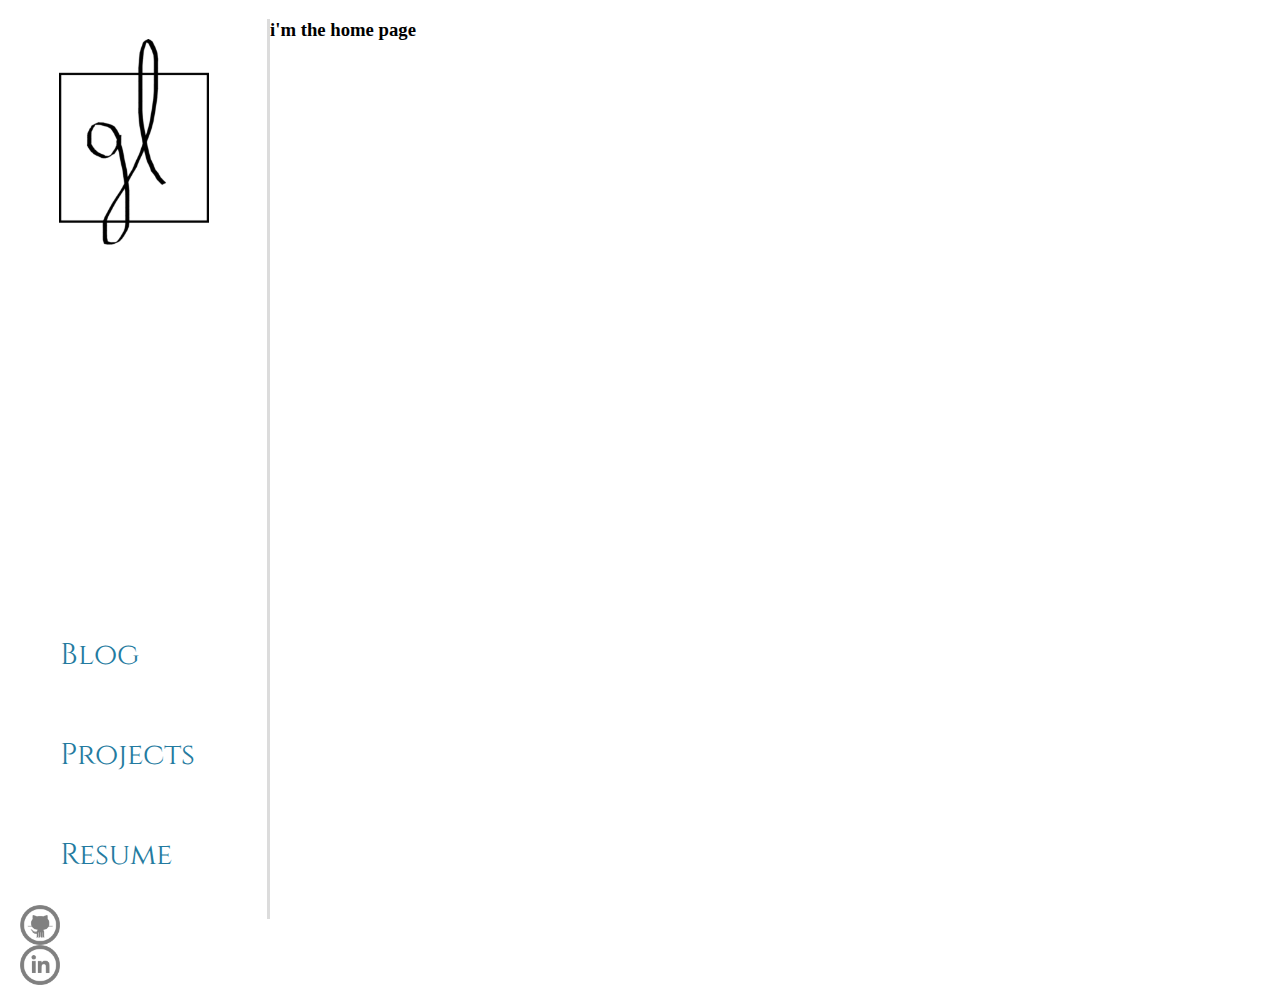
==== index.html @ e76de94f "add working links to social icons" ====
<!DOCTYPE html>
<html>
  <head>
    <meta charset="utf-8">
    <title>Gracie Lundell</title>
    <link rel="stylesheet" href="css/master.css" media="screen" title="no title" charset="utf-8">
    <link href='https://fonts.googleapis.com/css?family=Cinzel' rel='stylesheet' type='text/css'>
  </head>
  <body>
    <div class="container">
      <div class="sidebar">
        <a href="index.html"><img class="glLogo" src="img/glLogo3.png" alt="" /></a>
        <ul>
          <li><a href="blog.html">Blog</a></li>
          <li><a href="projects.html">Projects</a></li>
          <li><a href="resume.html">Resume</a></li>
        </ul>

        <div class="personalLinks">
          <a href="https://www.github.com/gracielundell">
            <img class="social-icon" src="img/github.png" alt="" />
          </a>
          <a href="https://www.linkedin.com/in/gracielundell">
            <img class="social-icon"
            src="img/linkedin.png" alt="" />
          </a>
        </div>
      </div>
      <div class="content">
        <h3>i'm the home page</h3>
      </div>
    </div>
  </body>
</html>
---- css/master.css ----
*,
*::before,
*::after {
  -webkit-box-sizing: border-box;
  -moz-box-sizing: border-box;
  box-sizing: border-box; }

body {
  margin: 0px;
  padding: 0px; }

ul li {
  font-family: "Cinzel", serif; }

.sidebar {
  width: 270px;
  height: 100vh;
  border-right: 3px solid #DCDCDC;
  margin: 0px;
  float: left;
  padding: 20px; }
  .sidebar img {
    width: 150px;
    display: block;
    margin: auto;
    padding-bottom: 40vh; }
  .sidebar ul {
    display: block;
    margin: auto; }
    .sidebar ul li {
      list-style: none;
      padding: 30px 0;
      font-size: 30px; }
      .sidebar ul li a {
        text-decoration: none;
        color: #247BA0; }
        .sidebar ul li a:hover {
          color: #70c1b3; }
  .sidebar .personalLinks a img {
    padding: 0;
    width: 40px;
    margin: 0; }

/*# sourceMappingURL=master.css.map */
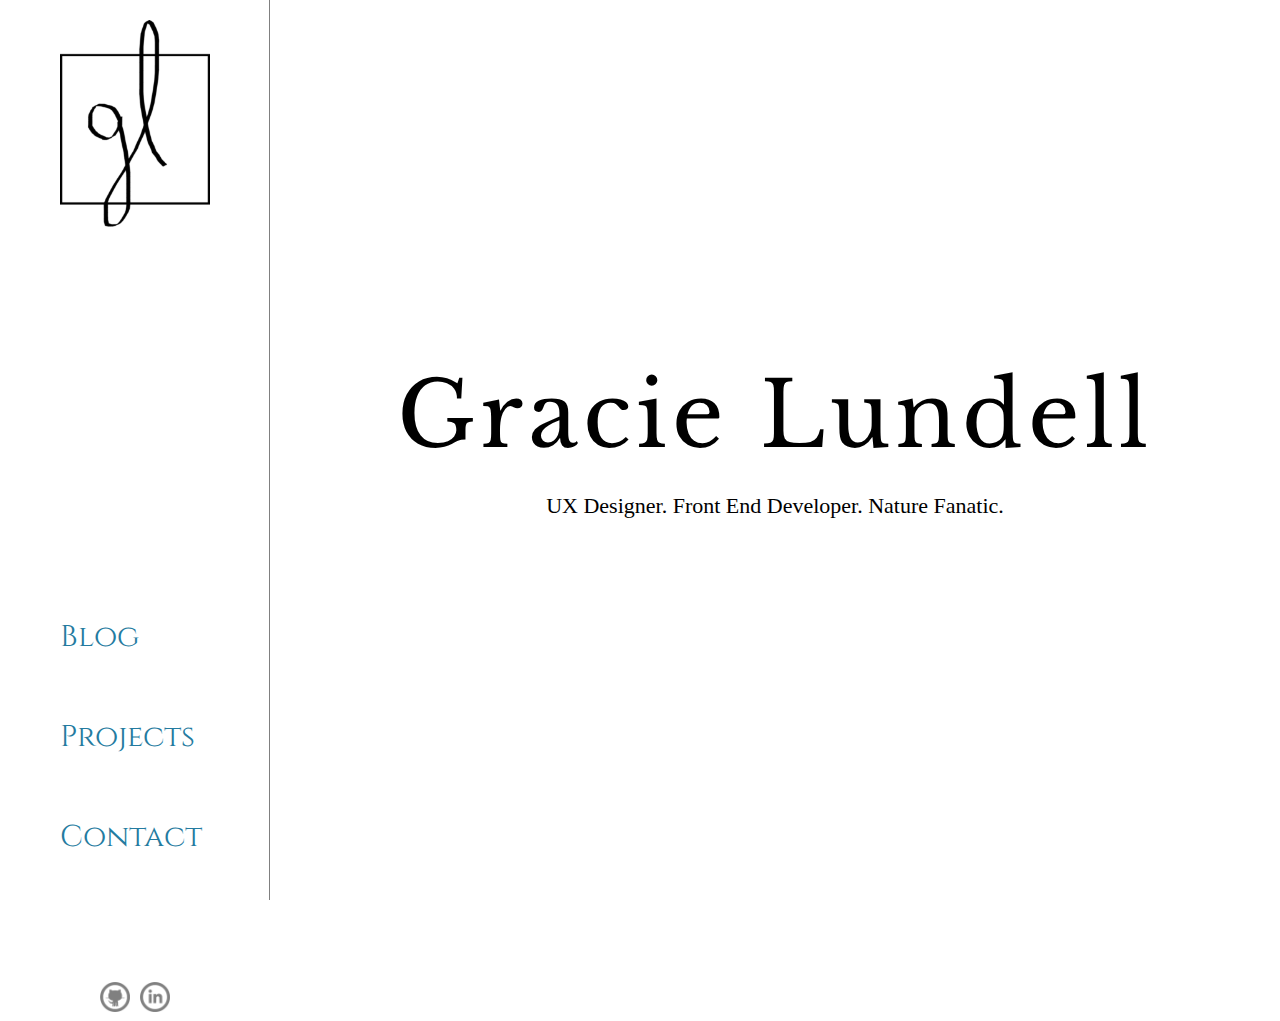
==== commit 4ea8cadb: "add background img to home" ====
--- a/index.html
+++ b/index.html
@@ -4,7 +4,7 @@
     <meta charset="utf-8">
     <title>Gracie Lundell</title>
     <link rel="stylesheet" href="css/master.css" media="screen" title="no title" charset="utf-8">
-    <link href='https://fonts.googleapis.com/css?family=Cinzel' rel='stylesheet' type='text/css'>
+    <link href='https://fonts.googleapis.com/css?family=Cinzel|Libre+Baskerville' rel='stylesheet' type='text/css'>
   </head>
   <body>
     <div class="container">
@@ -13,22 +13,28 @@
         <ul>
           <li><a href="blog.html">Blog</a></li>
           <li><a href="projects.html">Projects</a></li>
-          <li><a href="resume.html">Resume</a></li>
+          <li><a href="contact.html">Contact</a></li>
         </ul>
 
         <div class="personalLinks">
-          <a href="https://www.github.com/gracielundell">
-            <img class="social-icon" src="img/github.png" alt="" />
+          <a class="social-icon" href="https://www.github.com/gracielundell">
+            <img src="img/github.png" alt="" />
           </a>
-          <a href="https://www.linkedin.com/in/gracielundell">
-            <img class="social-icon"
-            src="img/linkedin.png" alt="" />
+          <a class="social-icon" href="https://www.linkedin.com/in/gracielundell">
+            <img src="img/linkedin.png" alt="" />
           </a>
         </div>
       </div>
-      <div class="content">
-        <h3>i'm the home page</h3>
+
+      <div class="contentHome">
+        <div class="blurb">
+          <p class="name">Gracie Lundell</p>
+          <p>
+            UX Designer. Front End Developer. Nature Fanatic.
+          </p>
+        </div>
       </div>
-    </div>
+    </div> <!-- end container -->
+
   </body>
 </html>
--- a/css/master.css
+++ b/css/master.css
@@ -12,10 +12,16 @@
 ul li {
   font-family: "Cinzel", serif; }
 
+.name {
+  font-family: 'Libre Baskerville', serif;
+  font-size: 90px;
+  letter-spacing: 5px;
+  margin: 0; }
+
 .sidebar {
   width: 270px;
   height: 100vh;
-  border-right: 3px solid #DCDCDC;
+  border-right: 1px solid #808080;
   margin: 0px;
   float: left;
   padding: 20px; }
@@ -36,9 +42,35 @@
         color: #247BA0; }
         .sidebar ul li a:hover {
           color: #70c1b3; }
-  .sidebar .personalLinks a img {
-    padding: 0;
-    width: 40px;
-    margin: 0; }
+  .sidebar .personalLinks {
+    display: flex;
+    justify-content: center;
+    padding-top: 10vh; }
+    .sidebar .personalLinks .social-icon img {
+      display: inline-block;
+      padding: 5px;
+      width: 40px; }
+
+.content {
+  display: flex;
+  height: 100vh; }
+  .content .blurb {
+    margin: auto;
+    display: block;
+    text-align: center; }
+    .content .blurb p:last-child {
+      font-size: 30px; }
+
+.contentHome {
+  display: flex;
+  height: 100vh;
+  background: url("../img/background2.JPG") no-repeat top;
+  background-size: cover; }
+  .contentHome .blurb {
+    margin: auto;
+    display: block;
+    text-align: center; }
+    .contentHome .blurb p:last-child {
+      font-size: 22px; }
 
 /*# sourceMappingURL=master.css.map */
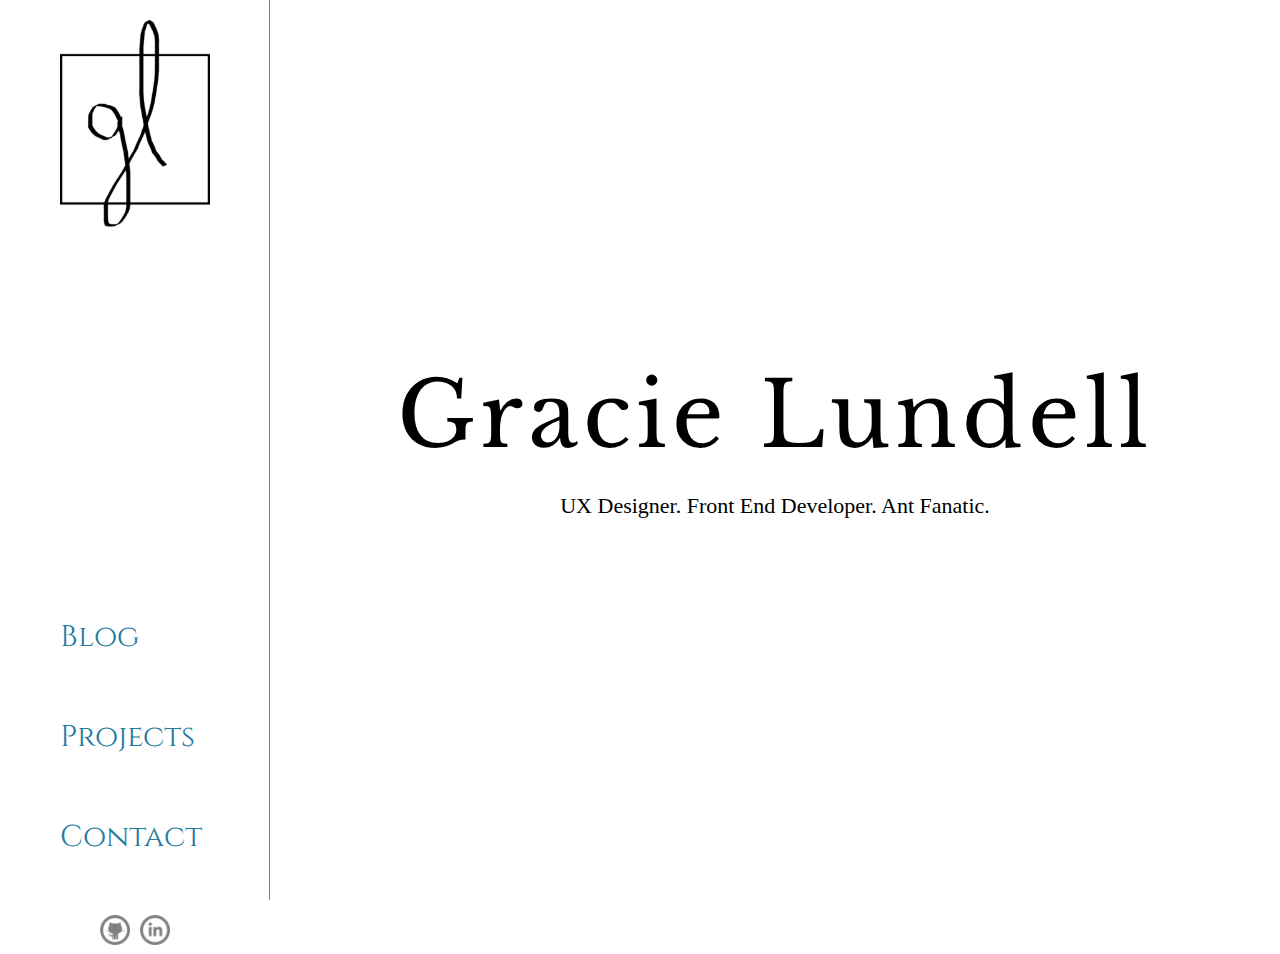
==== commit ed2a8bda: "add and style 'active' class to indicate current page" ====
--- a/index.html
+++ b/index.html
@@ -5,12 +5,14 @@
     <title>Gracie Lundell</title>
     <link rel="stylesheet" href="css/master.css" media="screen" title="no title" charset="utf-8">
     <link href='https://fonts.googleapis.com/css?family=Cinzel|Libre+Baskerville' rel='stylesheet' type='text/css'>
+    <script src="https://ajax.googleapis.com/ajax/libs/jquery/1.12.2/jquery.min.js"></script>
+    <script src="js/scripts.js" charset="utf-8"></script>
   </head>
   <body>
     <div class="container">
       <div class="sidebar">
         <a href="index.html"><img class="glLogo" src="img/glLogo3.png" alt="" /></a>
-        <ul>
+        <ul class="navbar">
           <li><a href="blog.html">Blog</a></li>
           <li><a href="projects.html">Projects</a></li>
           <li><a href="contact.html">Contact</a></li>
@@ -30,7 +32,7 @@
         <div class="blurb">
           <p class="name">Gracie Lundell</p>
           <p>
-            UX Designer. Front End Developer. Nature Fanatic.
+            UX Designer. Front End Developer. Ant Fanatic.
           </p>
         </div>
       </div>
--- a/css/master.css
+++ b/css/master.css
@@ -17,6 +17,17 @@
   font-size: 90px;
   letter-spacing: 5px;
   margin: 0; }
+
+.content h1, .content h4 {
+  display: flex;
+  font-family: "Cinzel", serif;
+  justify-content: center; }
+.content h3 {
+  font-family: "Cinzel", serif; }
+.content p {
+  font-family: 'Libre Baskerville', serif;
+  font-size: 18px;
+  line-height: 28px; }
 
 .sidebar {
   width: 270px;
@@ -41,15 +52,23 @@
         text-decoration: none;
         color: #247BA0; }
         .sidebar ul li a:hover {
-          color: #70c1b3; }
+          text-decoration: underline; }
   .sidebar .personalLinks {
     display: flex;
     justify-content: center;
-    padding-top: 10vh; }
+    padding-top: 10%; }
     .sidebar .personalLinks .social-icon img {
       display: inline-block;
       padding: 5px;
       width: 40px; }
+
+.navbar .active {
+  color: #70c1b3; }
+
+.content {
+  margin-left: 20%;
+  padding: 40px 100px;
+  height: 100vh; }
 
 .content {
   display: flex;
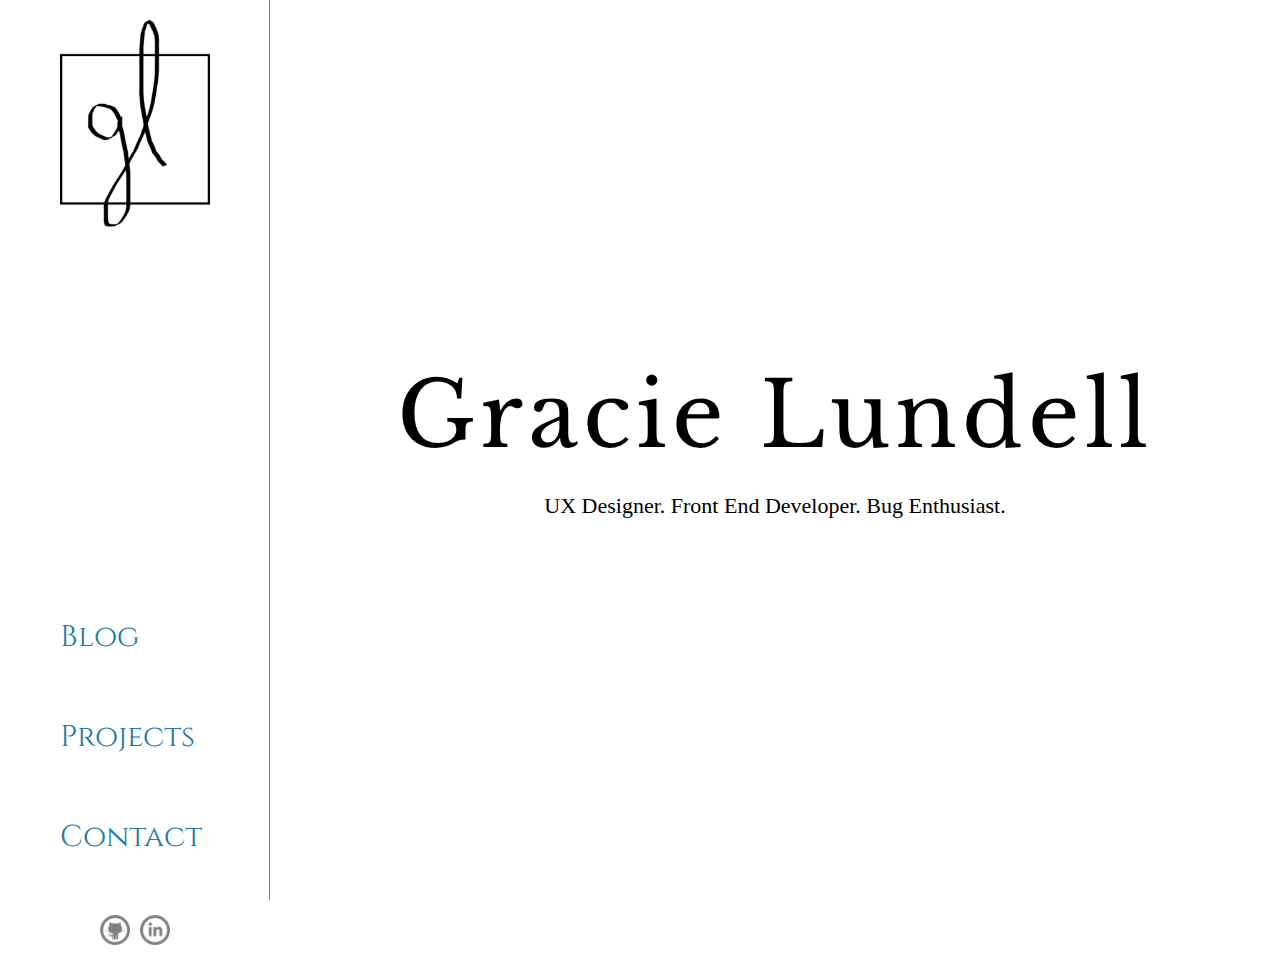
==== commit 7da90f21: "style contact page" ====
--- a/index.html
+++ b/index.html
@@ -32,7 +32,7 @@
         <div class="blurb">
           <p class="name">Gracie Lundell</p>
           <p>
-            UX Designer. Front End Developer. Ant Fanatic.
+            UX Designer. Front End Developer. Bug Enthusiast.
           </p>
         </div>
       </div>
--- a/css/master.css
+++ b/css/master.css
@@ -7,9 +7,10 @@
 
 body {
   margin: 0px;
-  padding: 0px; }
+  padding: 0px;
+  height: 100vh; }
 
-ul li {
+.sidebar ul li {
   font-family: "Cinzel", serif; }
 
 .name {
@@ -19,15 +20,20 @@
   margin: 0; }
 
 .content h1, .content h4 {
-  display: flex;
   font-family: "Cinzel", serif;
-  justify-content: center; }
-.content h3 {
-  font-family: "Cinzel", serif; }
+  padding: 0 50px; }
+.content h4 {
+  padding-left: 20px; }
+.content h2 {
+  font-family: "Cinzel", serif;
+  color: #247BA0; }
 .content p {
   font-family: 'Libre Baskerville', serif;
   font-size: 18px;
-  line-height: 28px; }
+  line-height: 28px;
+  padding-right: 20vw; }
+.content .contactMe ul li {
+  font-family: 'Libre Baskerville', serif; }
 
 .sidebar {
   width: 270px;
@@ -67,8 +73,60 @@
 
 .content {
   margin-left: 20%;
-  padding: 40px 100px;
-  height: 100vh; }
+  height: 100vh;
+  overflow: auto;
+  padding: 80px 40px 20px 0px; }
+  .content .blogPost {
+    background: #d5ebdc;
+    padding: 20px;
+    padding-left: 30px;
+    width: 100vw;
+    margin-top: 20px;
+    display: flex;
+    justify-content: center;
+    align-items: center; }
+  .content .blog {
+    padding: 0; }
+    .content .blog ul {
+      display: block;
+      margin: auto; }
+    .content .blog li {
+      list-style: none; }
+  .content #blogPost2 {
+    display: none; }
+  .content #blogPost1 {
+    display: none; }
+
+.content {
+  display: flex;
+  justify-content: space-between; }
+  .content .contactInfo {
+    justify-content: flex-start; }
+    .content .contactInfo h1 {
+      margin: 0; }
+    .content .contactInfo p, .content .contactInfo h3 {
+      padding: 0 50px; }
+    .content .contactInfo h3 {
+      margin-top: 30%; }
+  .content .contactImg {
+    display: flex;
+    align-items: center;
+    justify-content: flex-end;
+    height: 100vh;
+    padding-top: 300px; }
+    .content .contactImg img {
+      width: 500px;
+      height: 500px; }
+  .content .contactMe li {
+    padding: 10px;
+    font-size: 18px;
+    list-style: none; }
+    .content .contactMe li a {
+      text-decoration: none;
+      font-family: "Cinzel", serif;
+      color: #247BA0; }
+      .content .contactMe li a:hover {
+        color: #70c1b3; }
 
 .content {
   display: flex;
